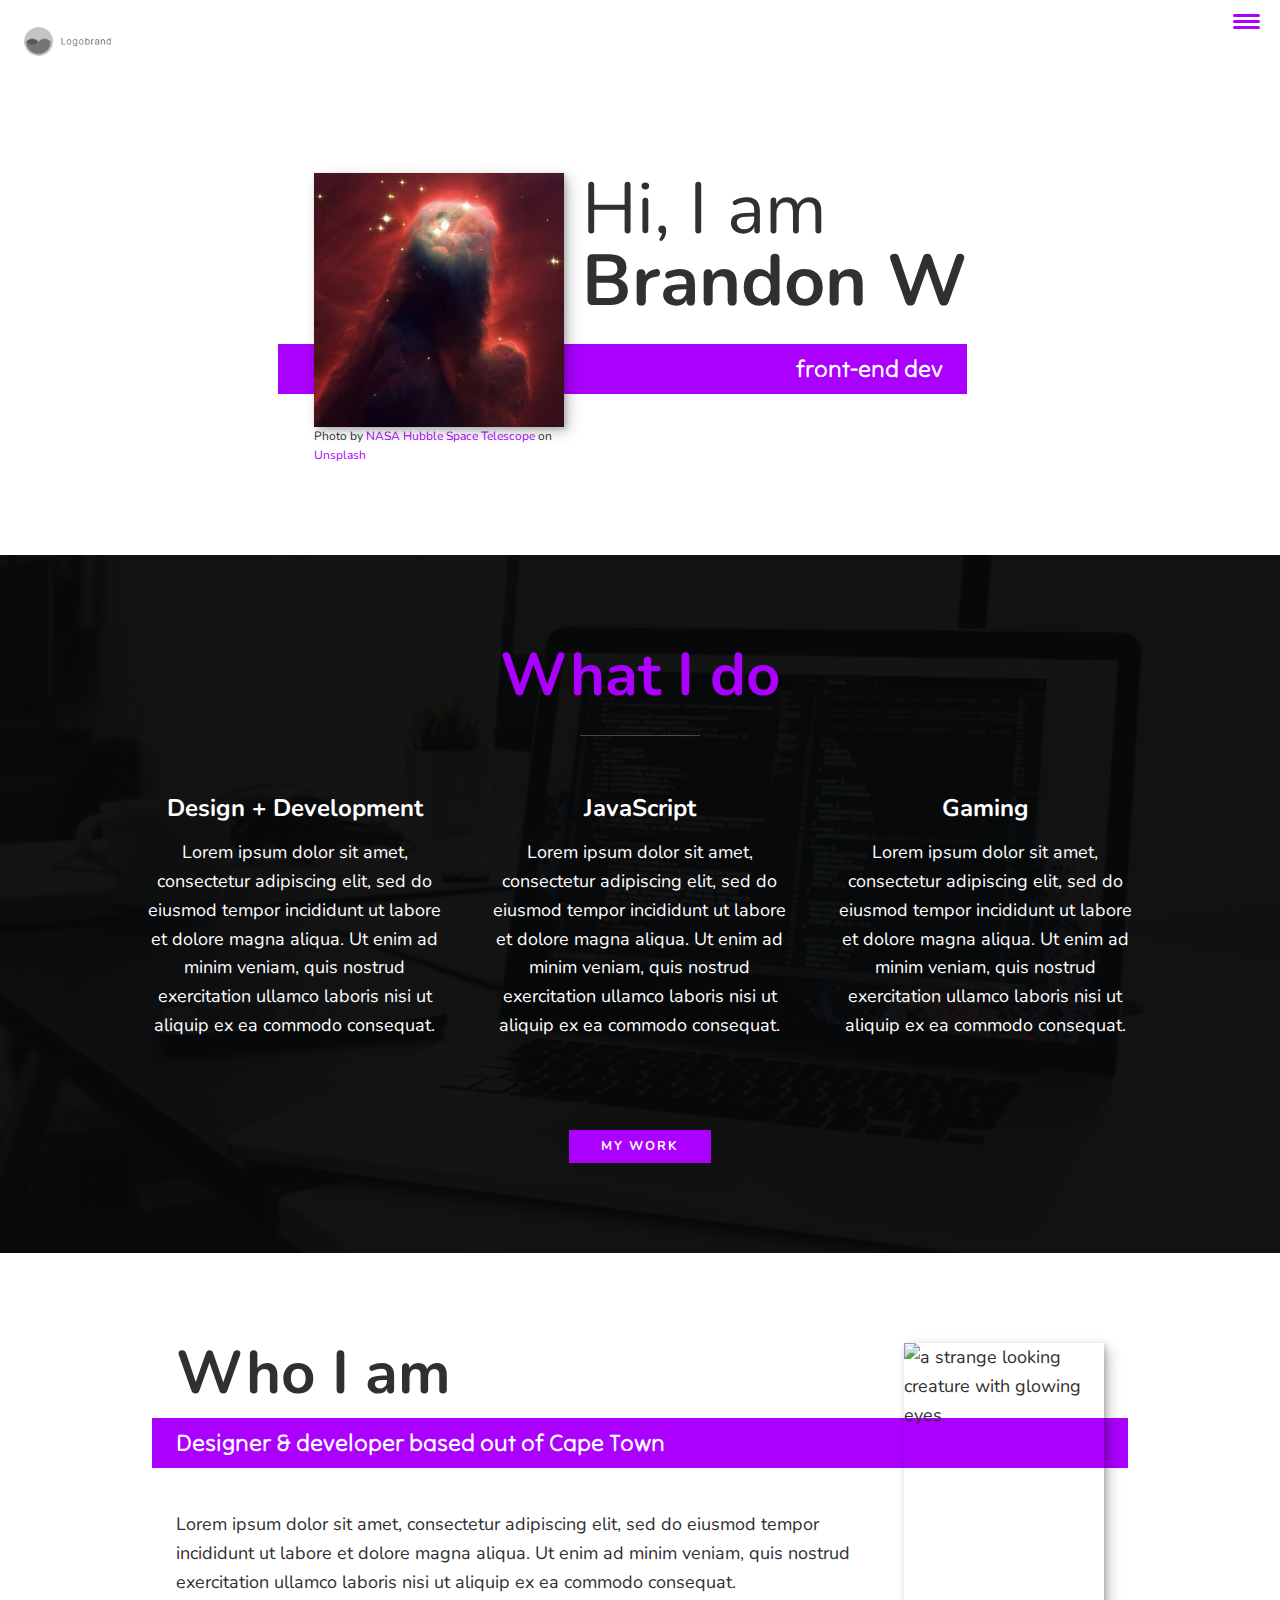
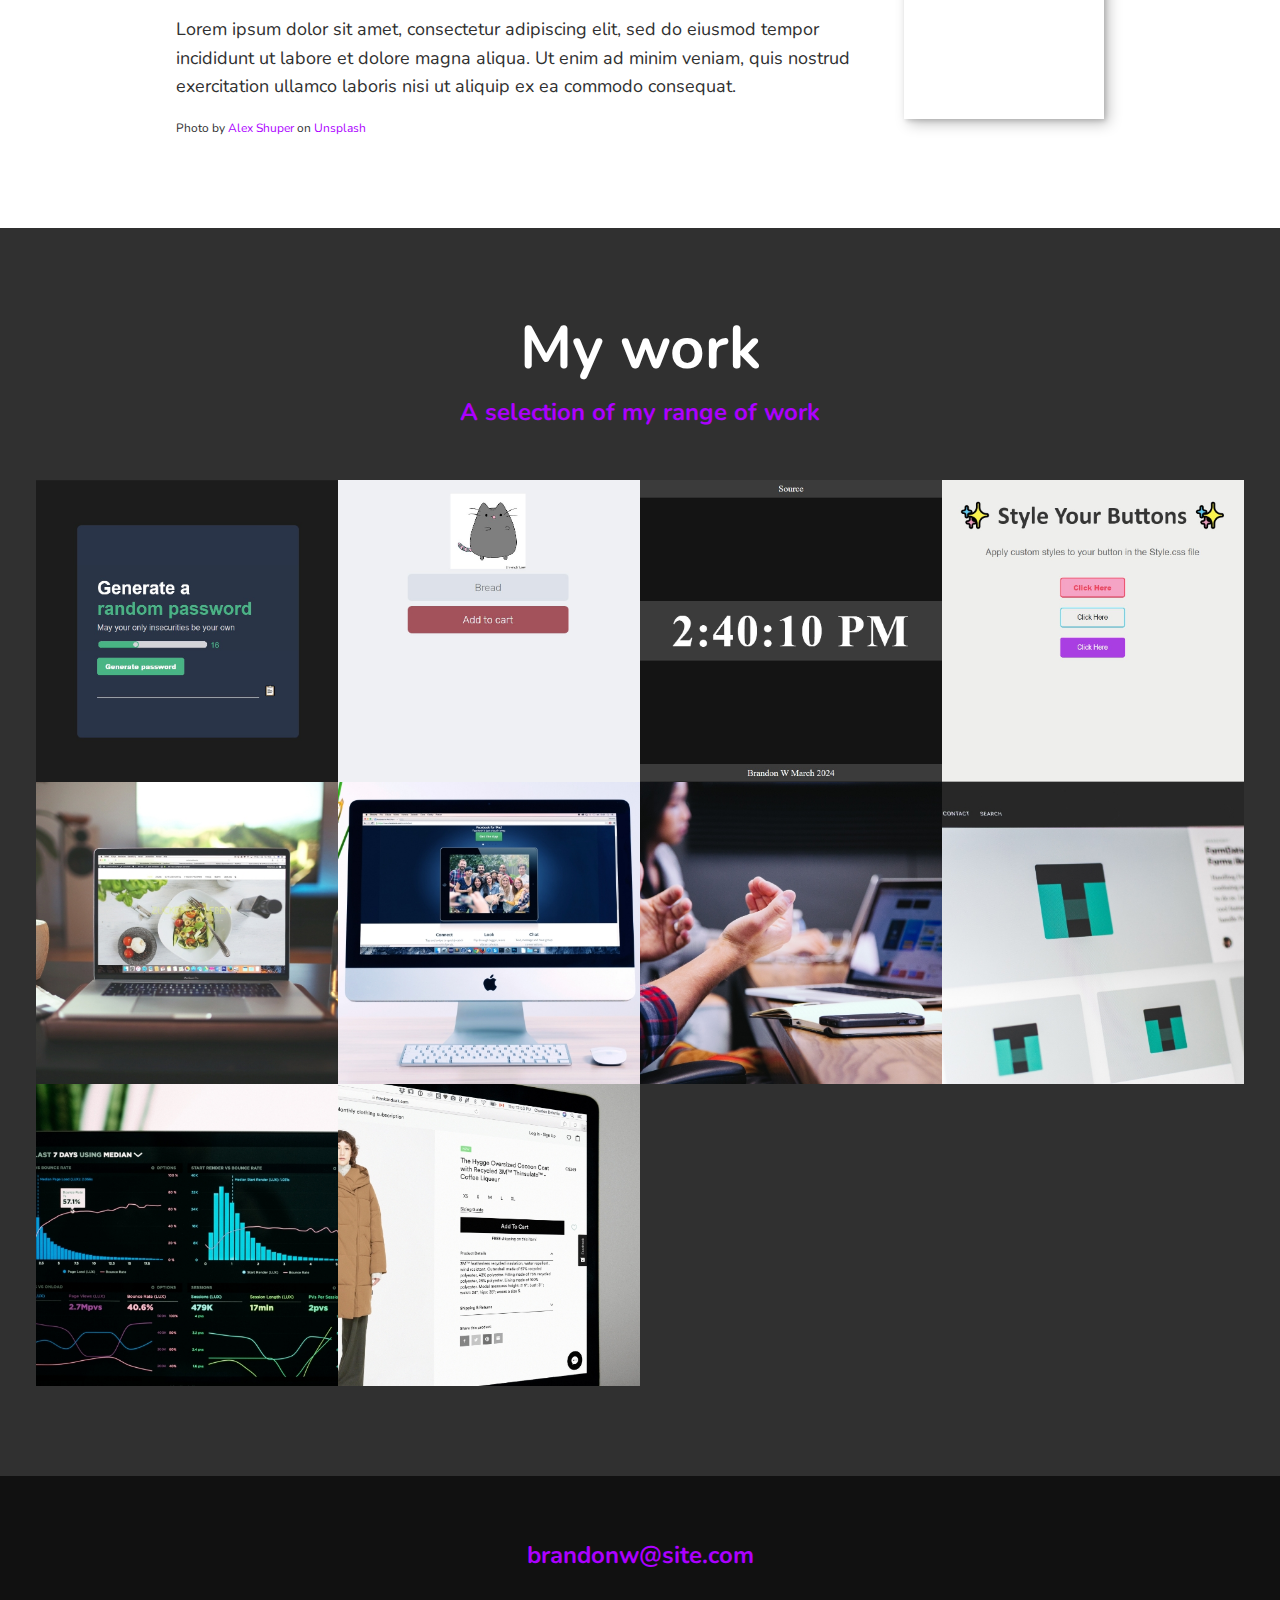
==== index.html @ 428bd626 "Copy of SDF08" ====
<!DOCTYPE html>
<html lang="en">
  <head>
    <meta charset="UTF-8" />
    <meta name="viewport" content="width=device-width, initial-scale=1.0" />
    <title>BrandonW Portfolio Website</title>
    <link
      rel="stylesheet"
      href="https://cdnjs.cloudflare.com/ajax/libs/normalize/7.0.0/normalize.min.css"
    />
    <link
      rel="stylesheet"
      href="https://cdnjs.cloudflare.com/ajax/libs/font-awesome/5.11.2/css/all.css"
      integrity="sha256-46qynGAkLSFpVbEBog43gvNhfrOj+BmwXdxFgVK/Kvc="
      crossorigin="anonymous"
    />

    <link
      href="https://fonts.googleapis.com/css2?family=Nunito:ital,wght@0,200..1000;1,200..1000&family=Tilt+Neon&display=swap"
      rel="stylesheet"
    />

    <link rel="stylesheet" href="css/style.css" />
  </head>
  <body>
    <header>
      <div class="logo">
        <img src="assets/placeholder-logo-1.png" alt="A placeholder logo" />
      </div>
      <button class="nav-toggle" aria-label="toggle navigation">
        <span class="hamburger"></span>
      </button>
      <nav class="nav">
        <ul class="nav__list">
          <li class="nav__item"><a href="#home" class="nav__link">Home</a></li>
          <li class="nav__item">
            <a href="#services" class="nav__link">My Services</a>
          </li>
          <li class="nav__item">
            <a href="#about" class="nav__link">About me</a>
          </li>
          <li class="nav__item">
            <a href="#work" class="nav__link">My Work</a>
          </li>
        </ul>
      </nav>
    </header>

    <!-- Introduction -->
    <section class="intro" id="home">
      <h1 class="section__title section__title--intro">
        Hi, I am <strong>Brandon W</strong>
      </h1>
      <p class="section__subtitle section__subtitle--intro">front-end dev</p>
      <img
        src="assets/brandon-w-01.jpg"
        alt="a picture of a dust cloud nubula"
        class="intro__img"
      />
      <div class="credit">
        Photo by
        <a
          href="https://unsplash.com/@hubblespacetelescope?utm_content=creditCopyText&utm_medium=referral&utm_source=unsplash"
          >NASA Hubble Space Telescope</a
        >
        on
        <a
          href="https://unsplash.com/photos/a-close-up-of-a-very-large-star-in-the-sky-HvYO12QeS5g?utm_content=creditCopyText&utm_medium=referral&utm_source=unsplash"
          >Unsplash</a
        >
      </div>
    </section>

    <!-- My services -->
    <section class="my-services" id="services">
      <h2 class="section__title section__title--services">What I do</h2>
      <div class="services">
        <div class="service">
          <h3>Design + Development</h3>
          <p>
            Lorem ipsum dolor sit amet, consectetur adipiscing elit, sed do
            eiusmod tempor incididunt ut labore et dolore magna aliqua. Ut enim
            ad minim veniam, quis nostrud exercitation ullamco laboris nisi ut
            aliquip ex ea commodo consequat.
          </p>
        </div>
        <!-- / service -->

        <div class="service">
          <h3>JavaScript</h3>
          <p>
            Lorem ipsum dolor sit amet, consectetur adipiscing elit, sed do
            eiusmod tempor incididunt ut labore et dolore magna aliqua. Ut enim
            ad minim veniam, quis nostrud exercitation ullamco laboris nisi ut
            aliquip ex ea commodo consequat.
          </p>
        </div>
        <!-- / service -->

        <div class="service">
          <h3>Gaming</h3>
          <p>
            Lorem ipsum dolor sit amet, consectetur adipiscing elit, sed do
            eiusmod tempor incididunt ut labore et dolore magna aliqua. Ut enim
            ad minim veniam, quis nostrud exercitation ullamco laboris nisi ut
            aliquip ex ea commodo consequat.
          </p>
        </div>
        <!-- / service -->
      </div>
      <!-- / services -->

      <a href="#work" class="btn">My Work</a>
    </section>

    <!-- About me -->
    <section class="about-me" id="about">
      <h2 class="section__title section__title--about">Who I am</h2>
      <p class="section__subtitle section__subtitle--about">
        Designer & developer based out of Cape Town
      </p>

      <div class="about-me__body">
        <p>
          Lorem ipsum dolor sit amet, consectetur adipiscing elit, sed do
          eiusmod tempor incididunt ut labore et dolore magna aliqua. Ut enim ad
          minim veniam, quis nostrud exercitation ullamco laboris nisi ut
          aliquip ex ea commodo consequat.
        </p>
        <p>
          Lorem ipsum dolor sit amet, consectetur adipiscing elit, sed do
          eiusmod tempor incididunt ut labore et dolore magna aliqua. Ut enim ad
          minim veniam, quis nostrud exercitation ullamco laboris nisi ut
          aliquip ex ea commodo consequat.
        </p>
      </div>

      <img
        src="assets/brandon-w-02.jpg"
        alt="a strange looking creature with glowing eyes"
        class="about-me__img"
      />
      <div class="credit">
        Photo by
        <a
          href="https://unsplash.com/@alexshuperart?utm_content=creditCopyText&utm_medium=referral&utm_source=unsplash"
          >Alex Shuper</a
        >
        on
        <a
          href="https://unsplash.com/photos/a-strange-looking-creature-with-glowing-eyes-pwN8sK8Rlc4?utm_content=creditCopyText&utm_medium=referral&utm_source=unsplash"
          >Unsplash</a
        >
      </div>
    </section>

    <!-- My Work -->
    <section class="my-work" id="work">
      <h2 class="section__title section__title--work">My work</h2>
      <p class="section__subtitle section__subtitle--work">
        A selection of my range of work
      </p>

      <div class="portfolio">
        <!-- Portfolio item 01 -->
        <a href="portfolio-item.html" class="portfolio__item">
          <img
            src="assets/portfolio-01.jpg"
            alt="A simple password generator"
            class="portfolio__img"
          />
        </a>

        <!-- Portfolio item 02 -->
        <a href="#" class="portfolio__item">
          <img
            src="assets/portfolio-02.jpg"
            alt="A app for a shopping list"
            class="portfolio__img"
          />
        </a>

        <!-- Portfolio item 03 -->
        <a href="#" class="portfolio__item">
          <img
            src="assets/portfolio-03.jpg"
            alt="A digital clock website"
            class="portfolio__img"
          />
        </a>

        <!-- Portfolio item 04 -->
        <a href="#" class="portfolio__item">
          <img
            src="assets/portfolio-04.jpg"
            alt="A website to show off different styles of buttons"
            class="portfolio__img"
          />
        </a>

        <!-- Portfolio item 05 -->
        <a href="#" class="portfolio__item">
          <img src="assets/portfolio-05.jpg" alt="#" class="portfolio__img" />
        </a>

        <!-- Portfolio item 06 -->
        <a href="#" class="portfolio__item">
          <img src="assets/portfolio-06.jpg" alt="#" class="portfolio__img" />
        </a>

        <!-- Portfolio item 07 -->
        <a href="#" class="portfolio__item">
          <img src="assets/portfolio-07.jpg" alt="#" class="portfolio__img" />
        </a>

        <!-- Portfolio item 08 -->
        <a href="#" class="portfolio__item">
          <img src="assets/portfolio-08.jpg" alt="#" class="portfolio__img" />
        </a>

        <!-- Portfolio item 09 -->
        <a href="#" class="portfolio__item">
          <img src="assets/portfolio-09.jpg" alt="#" class="portfolio__img" />
        </a>

        <!-- Portfolio item 0 0-->
        <a href="#" class="portfolio__item">
          <img src="assets/portfolio-10.jpg" alt="#" class="portfolio__img" />
        </a>
      </div>
    </section>

    <!-- Footer -->
    <footer class="footer">
      <a href="mailto:brandonw@site.com" class="footer__link"
        >brandonw@site.com</a
      >
      <ul class="social-list">
        <li class="social-list__item">
          <a class="social-list__link" href="https://codepen.io/Brandon-Webber">
            <i class="fab fa-codepen"></i>
          </a>
        </li>
        <li class="social-list__item">
          <a class="social-list__link" href="http://dribbble.com">
            <i class="fab fa-dribbble"></i>
          </a>
        </li>
        <li class="social-list__item">
          <a class="social-list__link" href="https://twitter.com">
            <i class="fab fa-twitter"></i>
          </a>
        </li>
        <li class="social-list__item">
          <a class="social-list__link" href="https://github.com/BrandonW52">
            <i class="fab fa-github"></i>
          </a>
        </li>
      </ul>
    </footer>

    <script src="js/index.js"></script>
  </body>
</html>
---- css/style.css ----
*,
*::before,
*::after {
  box-sizing: border-box;
}

:root {
  --ff-primary: "Nunito", sans-serif;
  --ff-secondary: "Tilt Neon", sans-serif;

  --fw-reg: 400;
  --fw-bold: 700;

  --clr-light: #fff;
  --clr-dark: #303030;
  --clr-accent: #ac00ff;

  --fs-h1: 3rem;
  --fs-h2: 2.25rem;
  --fs-h3: 1.25rem;
  --fs-body: 1rem;

  --bs: 0.25em 0.25em 0.75em rgba(0, 0, 0, 0.25),
    0.125em 0.125em 0.25em rgba(0, 0, 0, 0.15);
}

@media (min-width: 800px) {
  :root {
    --fs-h1: 4.5rem;
    --fs-h2: 3.75rem;
    --fs-h3: 1.5rem;
    --fs-body: 1.125rem;
  }
}

/* General styles */

html {
  scroll-behavior: smooth;
}

body {
  background: var(--clr-light);
  color: var(--clr-dark);
  margin: 0;
  font-family: var(--ff-primary);
  font-size: var(--fs-body);
  line-height: 1.6;
}

section {
  padding: 5em 2em;
}

img {
  display: block;
  max-width: 100%;
}

strong {
  font-weight: var(--fw-bold);
}

:focus {
  outline: 3px solid var(--clr-accent);
  outline-offset: 3px;
}

.credit {
  font-size: 0.75rem;
  > a {
    color: var(--clr-accent);
    text-decoration: none;
  }
}

/* Buttons */

.btn {
  display: inline-block;
  padding: 0.5em 2.5em;
  background: var(--clr-accent);
  color: var(--clr-light);
  text-decoration: none;
  cursor: pointer;
  font-size: 0.8rem;
  text-transform: uppercase;
  letter-spacing: 2px;
  font-weight: var(--fw-bold);
  transition: transform 200ms ease-in-out;
}

.btn:hover {
  transform: scale(1.1);
}

/* Typography */

h1,
h2,
h3 {
  line-height: 1;
  margin: 0;
}

h1 {
  font-size: var(--fs-h1);
}
h2 {
  font-size: var(--fs-h2);
}
h3 {
  font-size: var(--fs-h3);
}

.section__title {
  margin-bottom: 0.25em;
}

.section__title--intro {
  font-weight: var(--fw-reg);
}

.section__title--intro strong {
  display: block;
}

.section__subtitle {
  margin: 0;
  font-size: var(--fs-h3);
}

.section__subtitle--intro,
.section__subtitle--about {
  background: var(--clr-accent);
  color: var(--clr-light);
  padding: 0.25em 1em;
  font-family: var(--ff-secondary);
  margin-bottom: 1em;
}

.section__subtitle--work {
  color: var(--clr-accent);
  font-weight: var(--fw-bold);
  margin-bottom: 2em;
}

/* header */

header {
  display: flex;
  justify-content: space-between;
  padding: 1em;
}

.logo {
  max-width: 100px;
}

.nav {
  position: fixed;
  background: var(--clr-dark);
  color: var(--clr-light);
  top: 0;
  bottom: 0;
  left: 0;
  right: 0;
  z-index: 100;

  transform: translateX(100%);
  transition: transform 250ms cubic-bezier(0.5, 0, 0.5, 1);
}

.nav__list {
  list-style: none;
  display: flex;
  height: 100%;
  flex-direction: column;
  justify-content: space-evenly;
  align-items: center;
  margin: 0;
  padding: 0;
}

.nav__link {
  color: inherit;
  font-weight: var(--fw-bold);
  font-size: var(--fs-h2);
  text-decoration: none;
}

.nav__link:hover {
  color: var(--clr-accent);
}

.nav-toggle {
  padding: 0.5em;
  background: transparent;
  border: 0;
  cursor: pointer;
  position: absolute;
  right: 1em;
  top: 1em;
  z-index: 1000;
}

.nav-open .nav {
  transform: translateX(0);
}

.nav-open .nav-toggle {
  position: fixed;
}

.nav-open .hamburger {
  transform: rotate(0.625turn);
}

.nav-open .hamburger::before {
  transform: rotate(90deg) translateX(-6px);
}

.nav-open .hamburger::after {
  opacity: 0;
}

.hamburger {
  display: block;
  position: relative;
}

.hamburger,
.hamburger::before,
.hamburger::after {
  background: var(--clr-accent);
  width: 2em;
  height: 3px;
  border-radius: 1em;
  transition: transform 250ms ease-in-out;
}

.hamburger::before,
.hamburger::after {
  content: "";
  position: absolute;
  left: 0;
  right: 0;
}

.hamburger::before {
  top: 6px;
}
.hamburger::after {
  bottom: 6px;
}

/*  Intro section  */

.intro {
  position: relative;
}

.intro__img {
  box-shadow: var(--bs);
}

.section__subtitle--intro {
  display: inline-block;
  color: var(--clr-light);
}

@media (min-width: 600px) {
  .intro {
    display: grid;
    width: min-content;
    margin: 0 auto;
    grid-column-gap: 1em;
    grid-template-areas:
      "img title"
      "img subtitle";
    grid-template-columns: min-content max-content;
  }

  .intro__img {
    grid-area: img;
    min-width: 250px;
    position: relative;
    z-index: 2;
  }

  .section__subtitle--intro {
    align-self: start;
    grid-column: -1 / 1;
    grid-row: 2;
    text-align: right;
    position: relative;
    left: -1.5em;
    width: calc(100% + 1.5em);
  }
}

/*  My services section  */

.my-services {
  background-color: var(--clr-dark);
  background-image: url(../assets/services-bg.jpg);
  background-size: cover;
  background-blend-mode: multiply;
  color: var(--clr-light);
  text-align: center;
}

.section__title--services {
  color: var(--clr-accent);
  position: relative;
}

.section__title--services::after {
  content: "";
  display: block;
  width: 2em;
  height: 1px;
  margin: 0.5em auto 1em;
  background: var(--clr-light);
  opacity: 0.25;
}

.services {
  margin-bottom: 4em;
}

.service {
  max-width: 500px;
  margin: 0 auto;
}

@media (min-width: 800px) {
  .services {
    display: flex;
    max-width: 1000px;
    margin-left: auto;
    margin-right: auto;
  }

  .service + .service {
    margin-left: 2em;
  }
}

.about-me {
  max-width: 1000px;
  margin: 0 auto;
}

.about-me__img {
  box-shadow: var(--bs);
}

@media (min-width: 600px) {
  .about-me {
    display: grid;
    grid-template-columns: 1fr 200px;
    grid-template-areas:
      "title img"
      "subtitle img"
      "text img";
    grid-column-gap: 2em;
  }

  .section__title--about {
    grid-area: title;
  }

  .section__subtitle--about {
    grid-column: 1 / -1;
    grid-row: 2;
    position: relative;
    left: -1em;
    width: calc(100% + 2em);
    padding-left: 1em;
    padding-right: calc(200px + 4em);
  }

  .about-me__img {
    grid-area: img;
    position: relative;
    z-index: 2;
  }
}

/* My Work */

.my-work {
  background-color: var(--clr-dark);
  color: var(--clr-light);
  text-align: center;
}

.portfolio {
  display: grid;
  grid-template-columns: repeat(auto-fit, minmax(300px, 1fr));
}

.portfolio__item {
  background: var(--clr-accent);
  overflow: hidden;
}

.portfolio__img {
  transition: transform 750ms cubic-bezier(0.5, 0, 0.5, 1), opacity 250ms linear;
}

.portfolio__item:focus {
  position: relative;
  z-index: 2;
}

.portfolio__img:hover,
.portfolio__item:focus .portfolio__img {
  transform: scale(1.2);
  opacity: 0.5;
}

/* footer */

.footer {
  background: #111;
  color: var(--clr-accent);
  text-align: center;
  padding: 2.5em 0;
  font-size: var(--fs-h3);
}

.footer a {
  color: inherit;
  text-decoration: none;
}

.footer__link {
  font-weight: var(--fw-bold);
}

.footer__link:hover,
.social-list__link:hover {
  opacity: 0.7;
}

.footer__link:hover {
  text-decoration: underline;
}

.social-list {
  list-style: none;
  display: flex;
  justify-content: center;
  margin: 2em 0 0;
  padding: 0;
}

.social-list__item {
  margin: 0 0.5em;
}

.social-list__link {
  padding: 0.5em;
}

/* Individual portfolio item styles */

.portfolio-item-individual {
  padding: 0 2em 2em;
  max-width: 1000px;
  margin: 0 auto;
}

.portfolio-item-individual p {
  max-width: 600px;
  margin-left: auto;
  margin-right: auto;
}
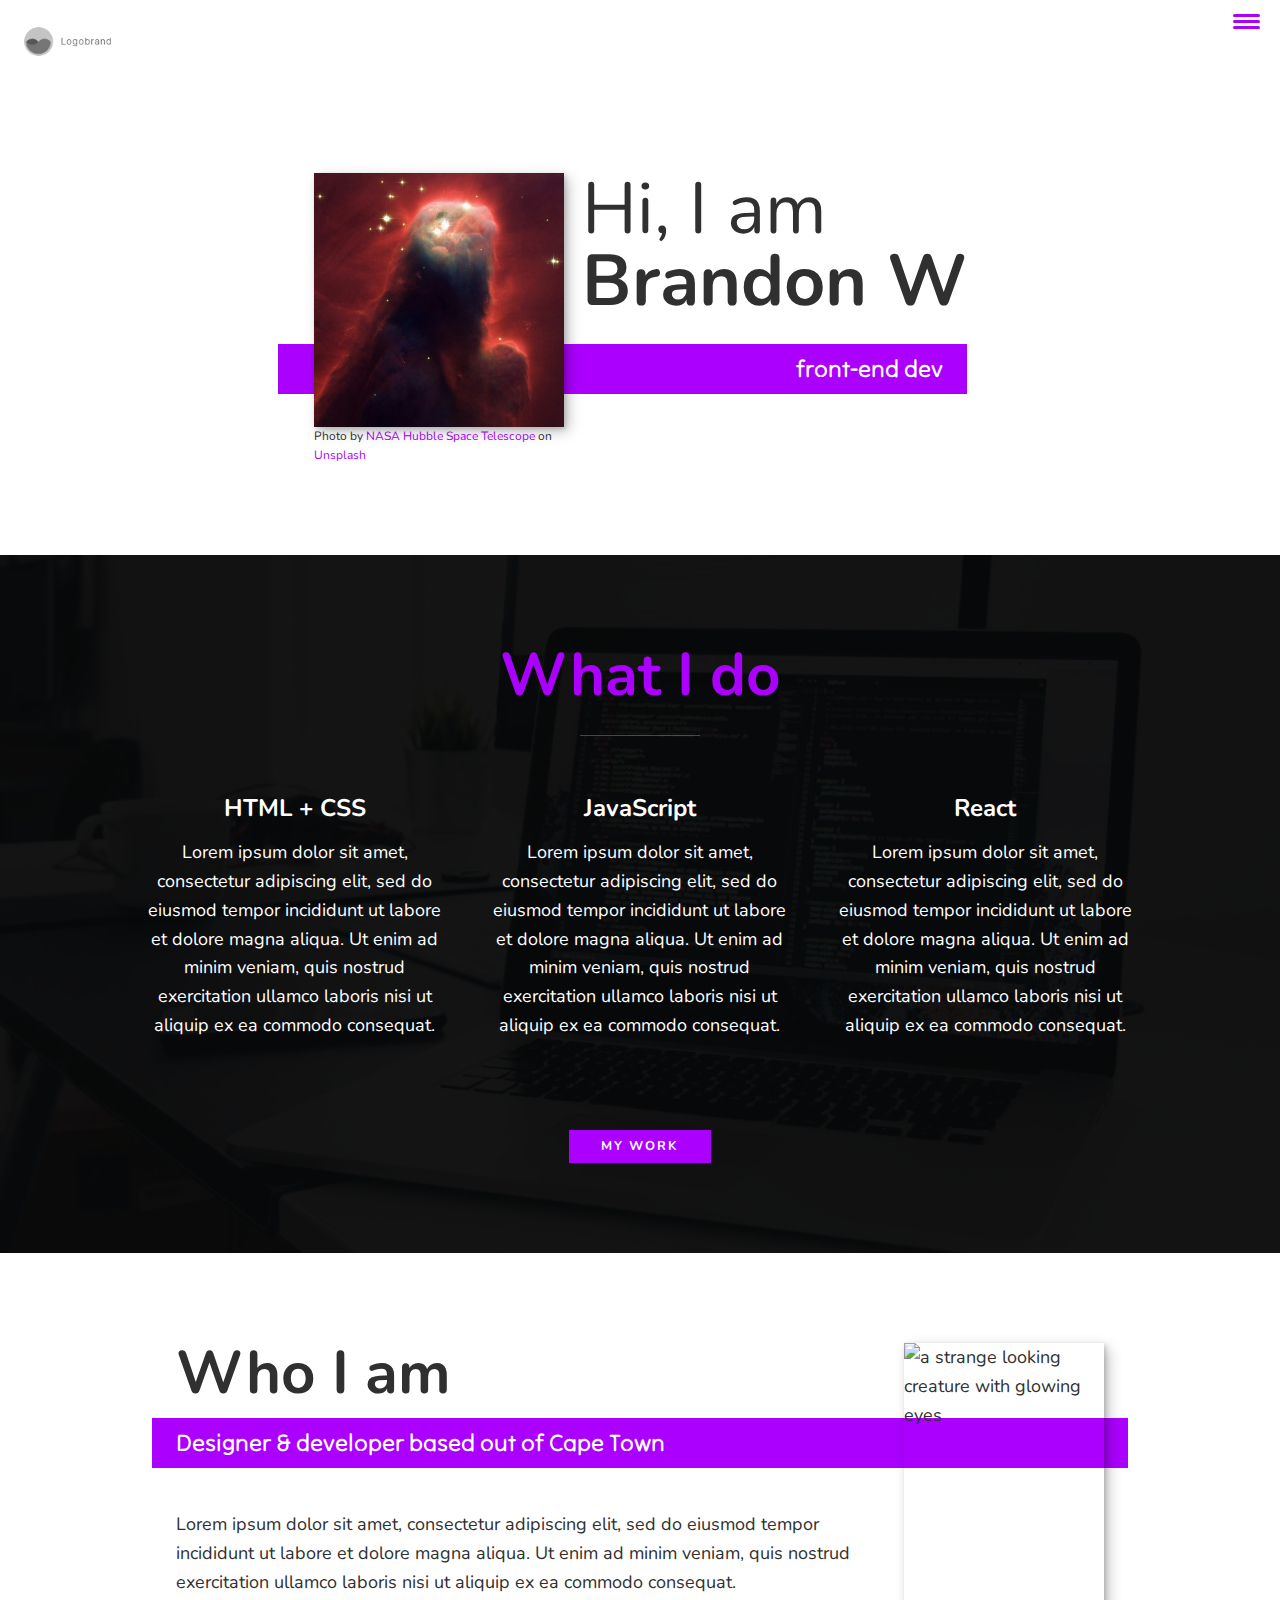
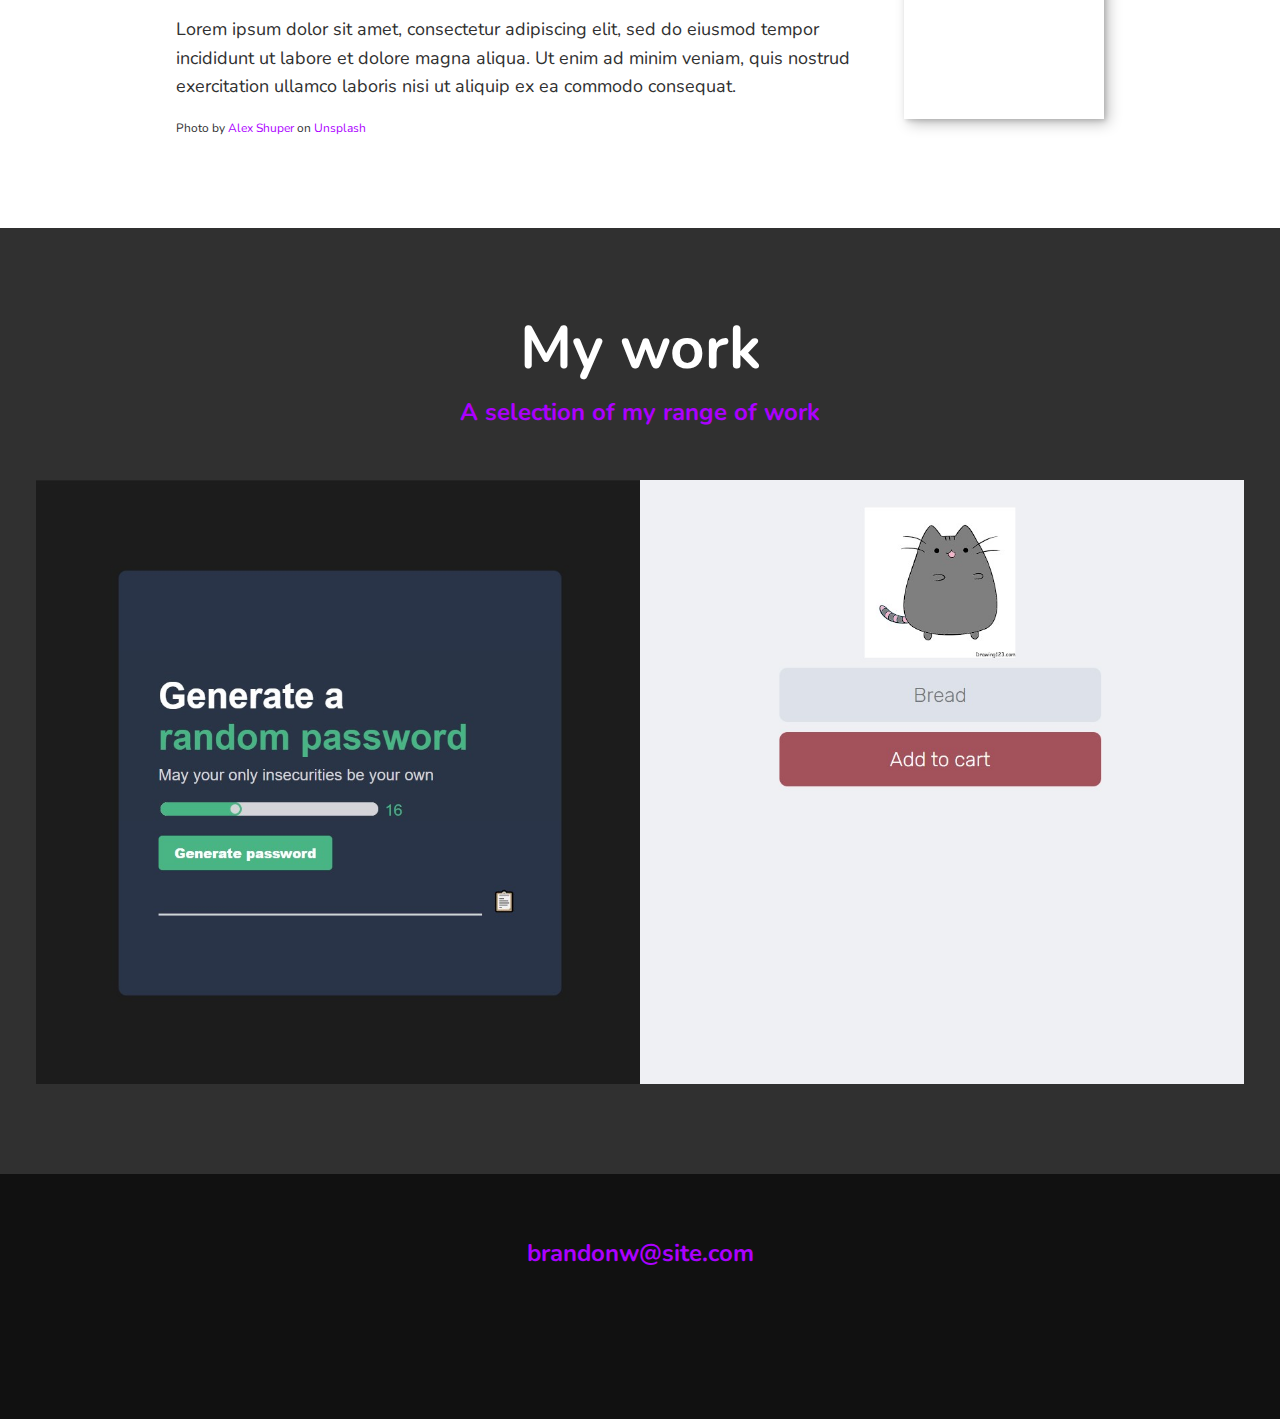
==== commit dcdb9eb7: "Added relevent text content" ====
--- a/index.html
+++ b/index.html
@@ -3,7 +3,7 @@
   <head>
     <meta charset="UTF-8" />
     <meta name="viewport" content="width=device-width, initial-scale=1.0" />
-    <title>BrandonW Portfolio Website</title>
+    <title>Brandon W Portfolio Website</title>
     <link
       rel="stylesheet"
       href="https://cdnjs.cloudflare.com/ajax/libs/normalize/7.0.0/normalize.min.css"
@@ -76,7 +76,7 @@
       <h2 class="section__title section__title--services">What I do</h2>
       <div class="services">
         <div class="service">
-          <h3>Design + Development</h3>
+          <h3>HTML + CSS</h3>
           <p>
             Lorem ipsum dolor sit amet, consectetur adipiscing elit, sed do
             eiusmod tempor incididunt ut labore et dolore magna aliqua. Ut enim
@@ -98,7 +98,7 @@
         <!-- / service -->
 
         <div class="service">
-          <h3>Gaming</h3>
+          <h3>React</h3>
           <p>
             Lorem ipsum dolor sit amet, consectetur adipiscing elit, sed do
             eiusmod tempor incididunt ut labore et dolore magna aliqua. Ut enim
@@ -106,7 +106,6 @@
             aliquip ex ea commodo consequat.
           </p>
         </div>
-        <!-- / service -->
       </div>
       <!-- / services -->
 
@@ -163,7 +162,7 @@
 
       <div class="portfolio">
         <!-- Portfolio item 01 -->
-        <a href="portfolio-item.html" class="portfolio__item">
+        <a href="portfolio-password.html" class="portfolio__item">
           <img
             src="assets/portfolio-01.jpg"
             alt="A simple password generator"
@@ -172,60 +171,12 @@
         </a>
 
         <!-- Portfolio item 02 -->
-        <a href="#" class="portfolio__item">
+        <a href="rock-paper-scissors.html" class="portfolio__item">
           <img
             src="assets/portfolio-02.jpg"
-            alt="A app for a shopping list"
+            alt="A rock paper scissors game"
             class="portfolio__img"
           />
-        </a>
-
-        <!-- Portfolio item 03 -->
-        <a href="#" class="portfolio__item">
-          <img
-            src="assets/portfolio-03.jpg"
-            alt="A digital clock website"
-            class="portfolio__img"
-          />
-        </a>
-
-        <!-- Portfolio item 04 -->
-        <a href="#" class="portfolio__item">
-          <img
-            src="assets/portfolio-04.jpg"
-            alt="A website to show off different styles of buttons"
-            class="portfolio__img"
-          />
-        </a>
-
-        <!-- Portfolio item 05 -->
-        <a href="#" class="portfolio__item">
-          <img src="assets/portfolio-05.jpg" alt="#" class="portfolio__img" />
-        </a>
-
-        <!-- Portfolio item 06 -->
-        <a href="#" class="portfolio__item">
-          <img src="assets/portfolio-06.jpg" alt="#" class="portfolio__img" />
-        </a>
-
-        <!-- Portfolio item 07 -->
-        <a href="#" class="portfolio__item">
-          <img src="assets/portfolio-07.jpg" alt="#" class="portfolio__img" />
-        </a>
-
-        <!-- Portfolio item 08 -->
-        <a href="#" class="portfolio__item">
-          <img src="assets/portfolio-08.jpg" alt="#" class="portfolio__img" />
-        </a>
-
-        <!-- Portfolio item 09 -->
-        <a href="#" class="portfolio__item">
-          <img src="assets/portfolio-09.jpg" alt="#" class="portfolio__img" />
-        </a>
-
-        <!-- Portfolio item 0 0-->
-        <a href="#" class="portfolio__item">
-          <img src="assets/portfolio-10.jpg" alt="#" class="portfolio__img" />
         </a>
       </div>
     </section>
--- a/css/style.css
+++ b/css/style.css
@@ -478,3 +478,14 @@
   margin-left: auto;
   margin-right: auto;
 }
+
+/* Project page */
+.project__link {
+  color: var(--clr-accent);
+  text-decoration: none;
+  font-weight: var(--fw-bold);
+}
+
+.project__link:hover {
+  text-decoration: underline;
+}
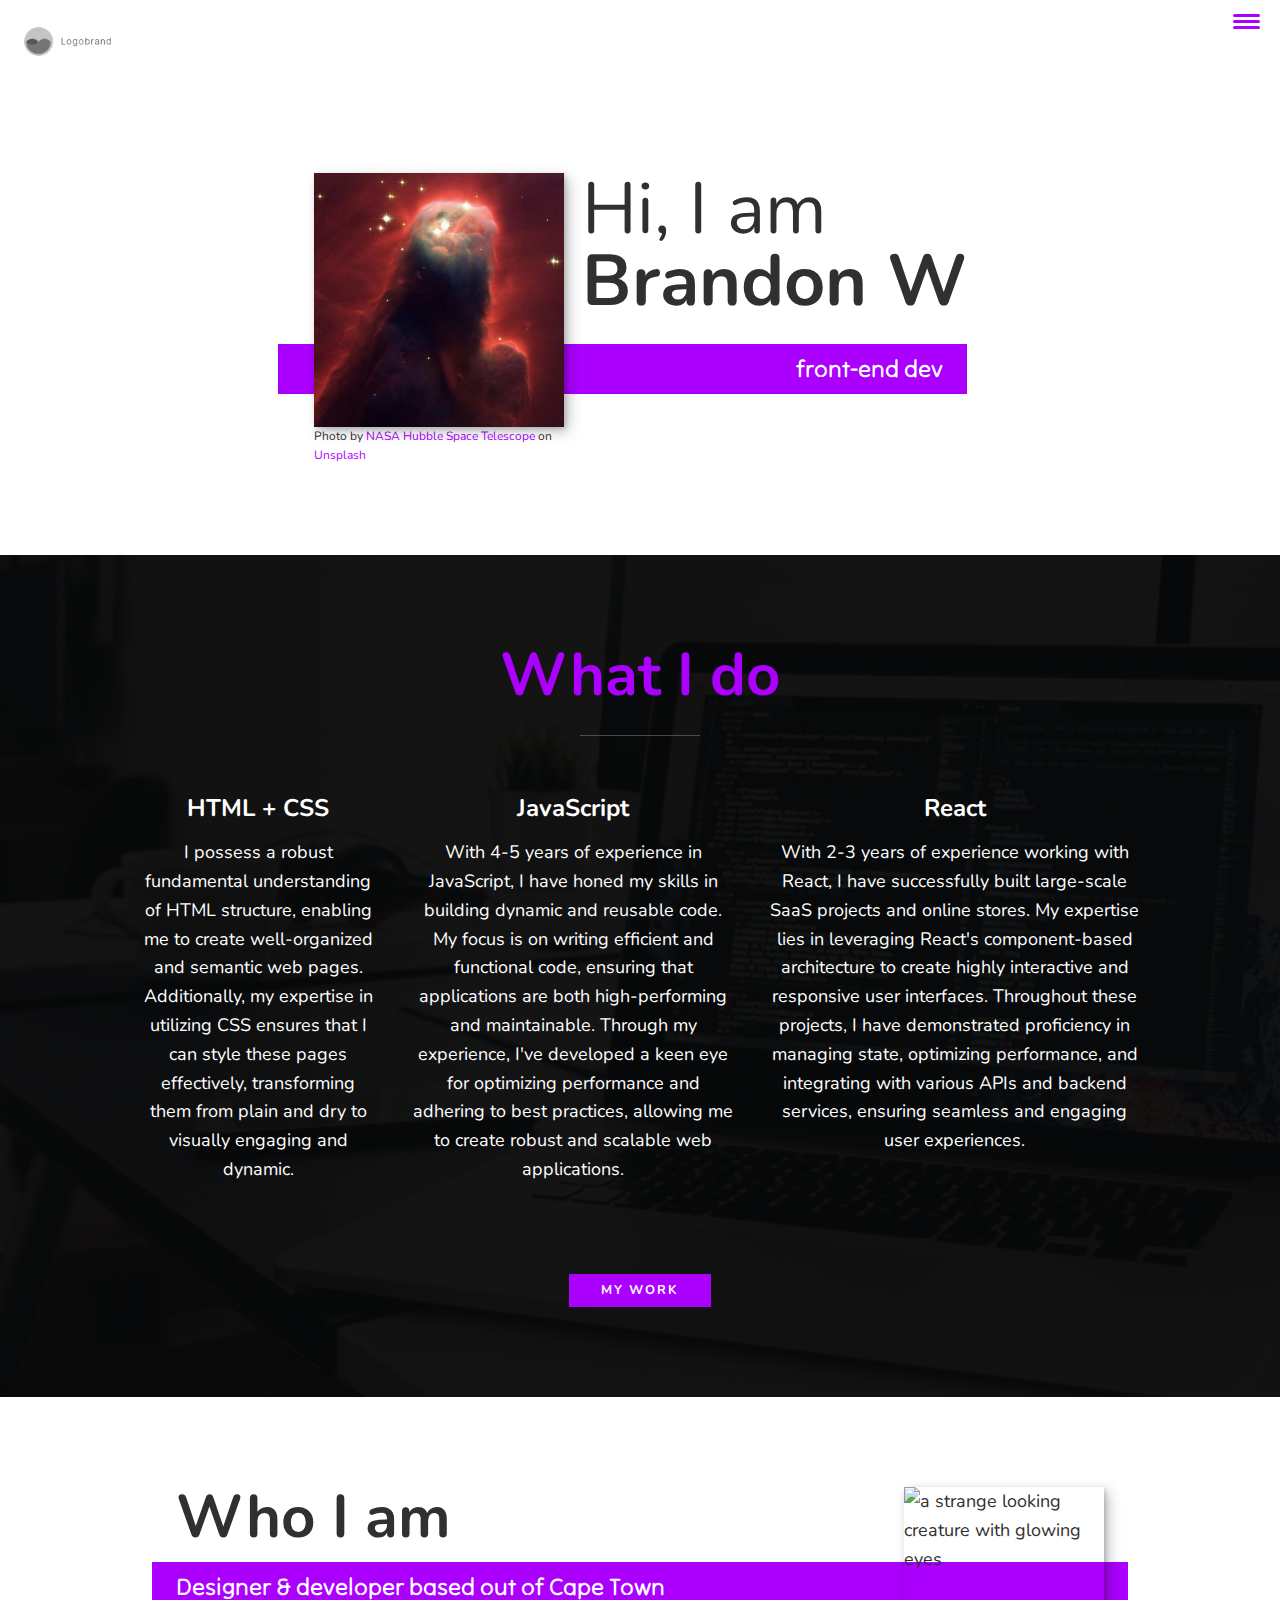
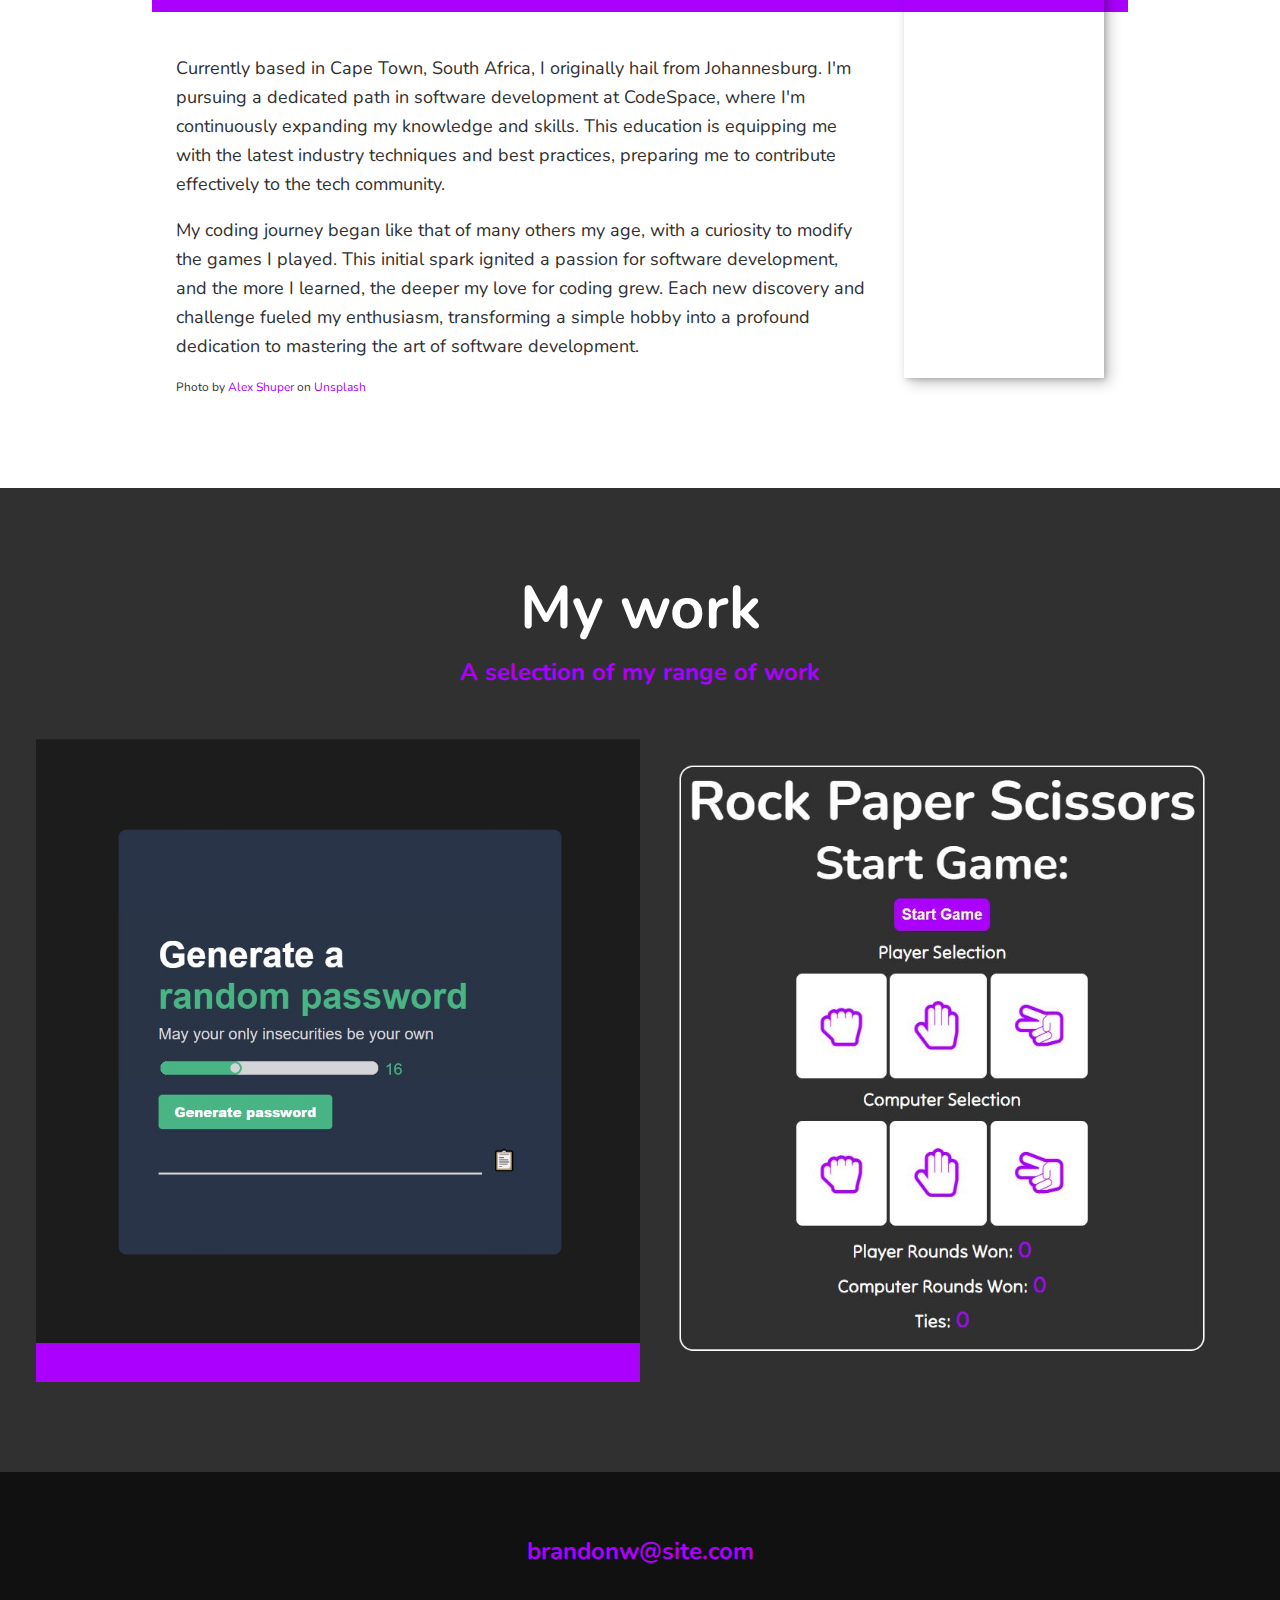
==== commit 35e20d24: "Replace place holder text" ====
--- a/index.html
+++ b/index.html
@@ -78,10 +78,11 @@
         <div class="service">
           <h3>HTML + CSS</h3>
           <p>
-            Lorem ipsum dolor sit amet, consectetur adipiscing elit, sed do
-            eiusmod tempor incididunt ut labore et dolore magna aliqua. Ut enim
-            ad minim veniam, quis nostrud exercitation ullamco laboris nisi ut
-            aliquip ex ea commodo consequat.
+            I possess a robust fundamental understanding of HTML structure,
+            enabling me to create well-organized and semantic web pages.
+            Additionally, my expertise in utilizing CSS ensures that I can style
+            these pages effectively, transforming them from plain and dry to
+            visually engaging and dynamic.
           </p>
         </div>
         <!-- / service -->
@@ -89,10 +90,13 @@
         <div class="service">
           <h3>JavaScript</h3>
           <p>
-            Lorem ipsum dolor sit amet, consectetur adipiscing elit, sed do
-            eiusmod tempor incididunt ut labore et dolore magna aliqua. Ut enim
-            ad minim veniam, quis nostrud exercitation ullamco laboris nisi ut
-            aliquip ex ea commodo consequat.
+            With 4-5 years of experience in JavaScript, I have honed my skills
+            in building dynamic and reusable code. My focus is on writing
+            efficient and functional code, ensuring that applications are both
+            high-performing and maintainable. Through my experience, I've
+            developed a keen eye for optimizing performance and adhering to best
+            practices, allowing me to create robust and scalable web
+            applications.
           </p>
         </div>
         <!-- / service -->
@@ -100,10 +104,13 @@
         <div class="service">
           <h3>React</h3>
           <p>
-            Lorem ipsum dolor sit amet, consectetur adipiscing elit, sed do
-            eiusmod tempor incididunt ut labore et dolore magna aliqua. Ut enim
-            ad minim veniam, quis nostrud exercitation ullamco laboris nisi ut
-            aliquip ex ea commodo consequat.
+            With 2-3 years of experience working with React, I have successfully
+            built large-scale SaaS projects and online stores. My expertise lies
+            in leveraging React's component-based architecture to create highly
+            interactive and responsive user interfaces. Throughout these
+            projects, I have demonstrated proficiency in managing state,
+            optimizing performance, and integrating with various APIs and
+            backend services, ensuring seamless and engaging user experiences.
           </p>
         </div>
       </div>
@@ -121,16 +128,20 @@
 
       <div class="about-me__body">
         <p>
-          Lorem ipsum dolor sit amet, consectetur adipiscing elit, sed do
-          eiusmod tempor incididunt ut labore et dolore magna aliqua. Ut enim ad
-          minim veniam, quis nostrud exercitation ullamco laboris nisi ut
-          aliquip ex ea commodo consequat.
+          Currently based in Cape Town, South Africa, I originally hail from
+          Johannesburg. I'm pursuing a dedicated path in software development at
+          CodeSpace, where I'm continuously expanding my knowledge and skills.
+          This education is equipping me with the latest industry techniques and
+          best practices, preparing me to contribute effectively to the tech
+          community.
         </p>
         <p>
-          Lorem ipsum dolor sit amet, consectetur adipiscing elit, sed do
-          eiusmod tempor incididunt ut labore et dolore magna aliqua. Ut enim ad
-          minim veniam, quis nostrud exercitation ullamco laboris nisi ut
-          aliquip ex ea commodo consequat.
+          My coding journey began like that of many others my age, with a
+          curiosity to modify the games I played. This initial spark ignited a
+          passion for software development, and the more I learned, the deeper
+          my love for coding grew. Each new discovery and challenge fueled my
+          enthusiasm, transforming a simple hobby into a profound dedication to
+          mastering the art of software development.
         </p>
       </div>
 
@@ -173,7 +184,7 @@
         <!-- Portfolio item 02 -->
         <a href="rock-paper-scissors.html" class="portfolio__item">
           <img
-            src="assets/portfolio-02.jpg"
+            src="assets/portfolio-02.JPG"
             alt="A rock paper scissors game"
             class="portfolio__img"
           />
